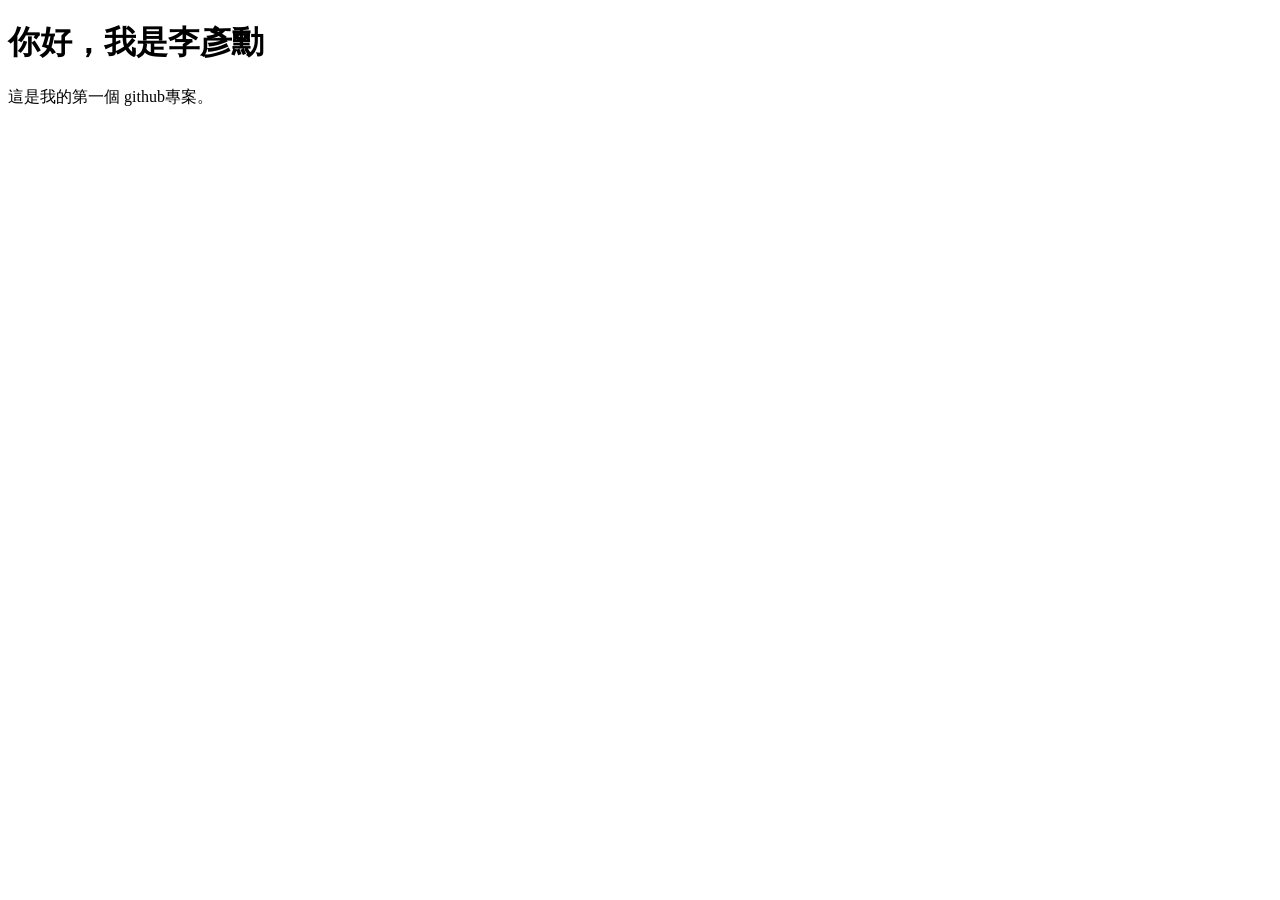
==== index123.html @ dec090fd "1008課程" ====
<!doctype html><html>
    <html lang="zh-Hant">
        <head>
            <meta charset="utf-8">
            <meta  name="viewport" content="width=device-width, initial-scale=1">
            <title>我的第一個網站</title>
        </head>
        <body>
            <h1>你好，我是李彥勳</h1>
            <p>這是我的第一個 github專案。</p>
        </body>
    </html>
</html>
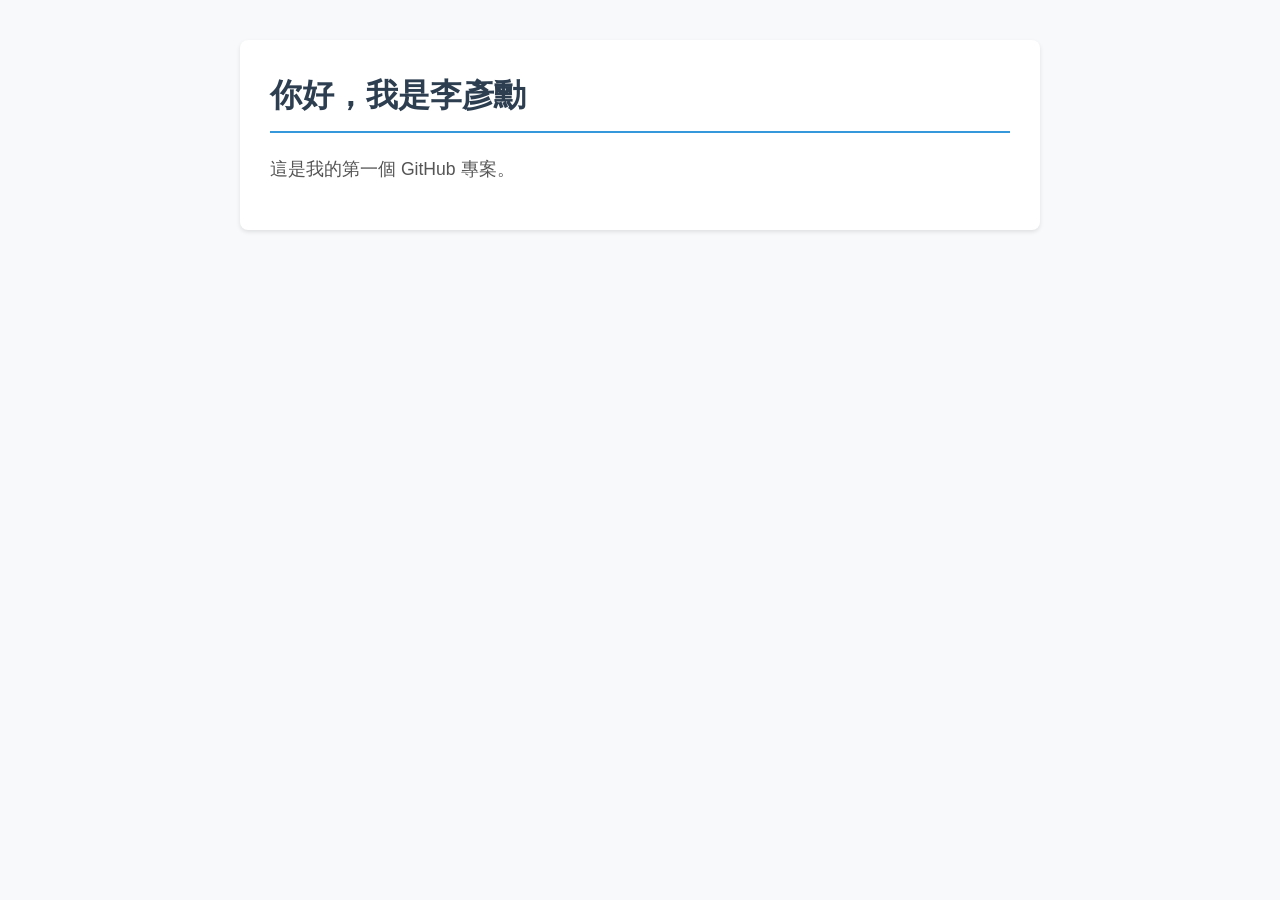
==== commit 4fd8c215: "1008課程" ====
--- a/index123.html
+++ b/index123.html
@@ -1,13 +1,41 @@
-<!doctype html><html>
-    <html lang="zh-Hant">
-        <head>
-            <meta charset="utf-8">
-            <meta  name="viewport" content="width=device-width, initial-scale=1">
-            <title>我的第一個網站</title>
-        </head>
-        <body>
-            <h1>你好，我是李彥勳</h1>
-            <p>這是我的第一個 github專案。</p>
-        </body>
-    </html>
+<!DOCTYPE html>
+<html lang="zh-Hant">
+<head>
+    <meta charset="utf-8">
+    <meta name="viewport" content="width=device-width, initial-scale=1">
+    <title>我的第一個網站</title>
+    <style>
+        body {
+            font-family: -apple-system, BlinkMacSystemFont, "Segoe UI", Roboto, "Helvetica Neue", Arial, sans-serif;
+            line-height: 1.6;
+            color: #333;
+            max-width: 800px;
+            margin: 40px auto;
+            padding: 0 20px;
+            background-color: #f8f9fa;
+        }
+        .container {
+            background: white;
+            padding: 30px;
+            border-radius: 8px;
+            box-shadow: 0 2px 4px rgba(0,0,0,0.1);
+        }
+        h1 {
+            color: #2c3e50;
+            margin-top: 0;
+            border-bottom: 2px solid #3498db;
+            padding-bottom: 10px;
+        }
+        p {
+            font-size: 1.1em;
+            color: #555;
+        }
+    </style>
+</head>
+<body>
+    <div class="container">
+        <h1>你好，我是李彥勳</h1>
+        <p>這是我的第一個 GitHub 專案。</p>
+    </div>
+</body>
 </html>
